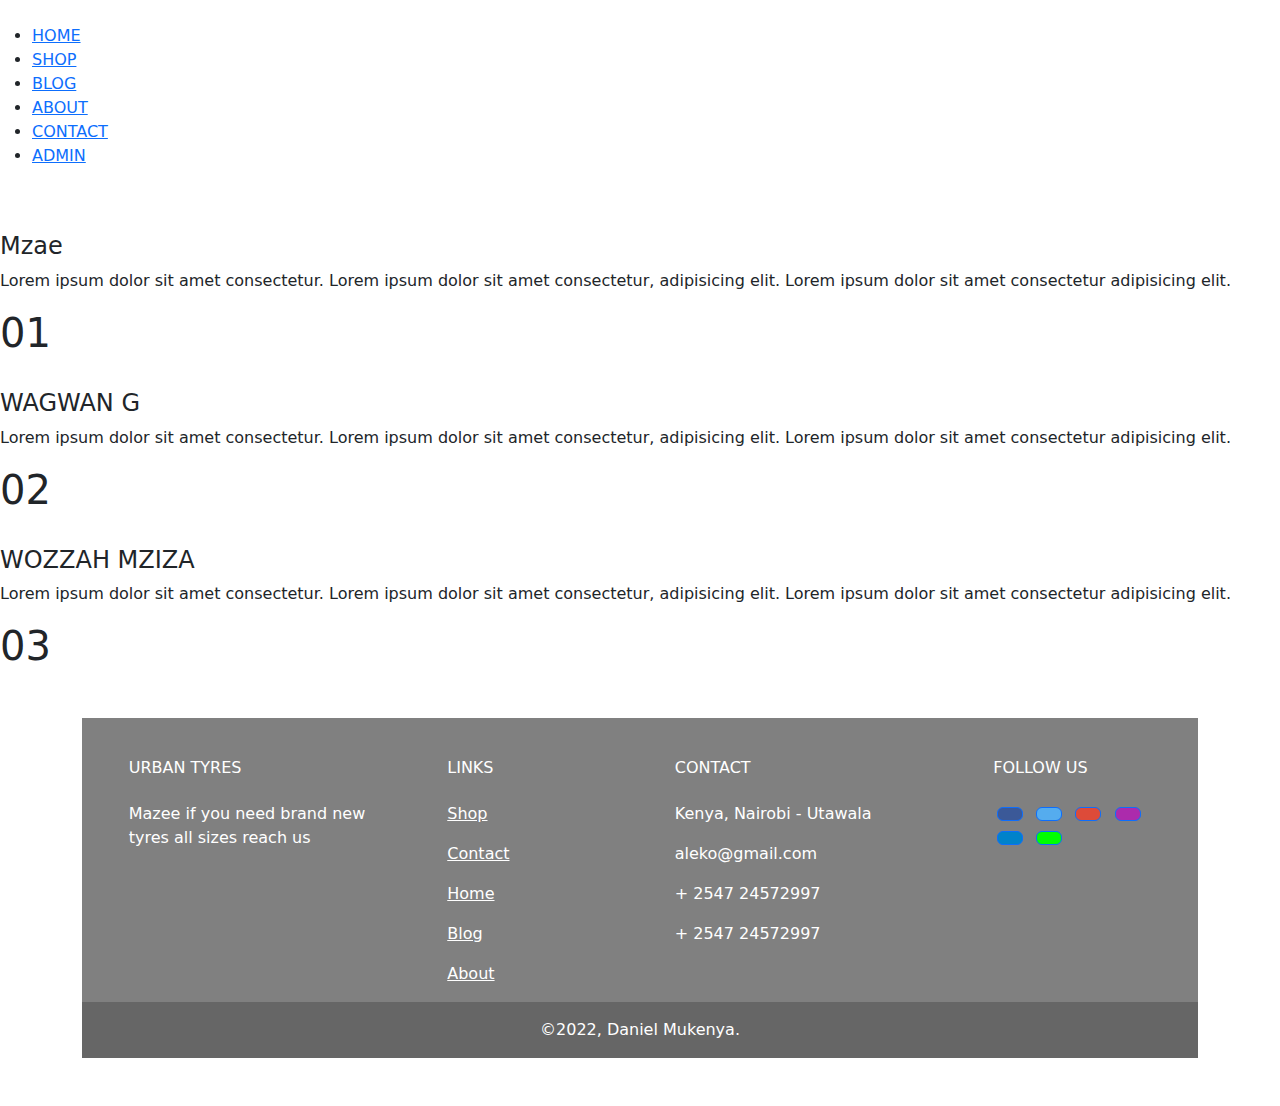
==== about.html @ 0cb62bdb "Ready!!!!!" ====
<!DOCTYPE html>
<html lang="en">
<head>
    <meta charset="UTF-8">
    <meta http-equiv="X-UA-Compatible" content="IE=edge">
    <meta name="viewport" content="width=device-width, initial-scale=1.0">
    <link rel="shortcut icon" href="./IMAGES/ulogo.PNG" type="image/x-icon">
    
    <link rel="stylesheet" href="./CSS/about.css">
    <script src="https://kit.fontawesome.com/1cfb698203.js" crossorigin="anonymous"></script>
<link rel="stylesheet" href="https://cdn.jsdelivr.net/npm/bootstrap@5.2.0/dist/css/bootstrap.min.css">
<link rel="stylesheet" href="https://cdn.jsdelivr.net/npm/bootstrap@5.2.0/dist/js/bootstrap.min.js">
<link rel="stylesheet" href="https://cdn.jsdelivr.net/npm/bootstrap@5.2.0/dist/js/bootstrap.bundle.min.js">
    <title>U.T | ABOUT</title>
</head>
<body>
    <section id="header"> <a href="index.html"> <img src="./IMAGES/ulogo.PNG" class="logo" alt="" width="60px"> </a>
        <div>
            <ul id="navbar">
                <li><a href="home.html">HOME</a></li>
                <li><a href="shop.html">SHOP</a></li>
                <li><a href="blog.html">BLOG</a></li>
                <li><a class="active"  href="about.html">ABOUT</a></li>
                <li><a href="contact.php">CONTACT</a></li>
                <li><a href="./ADMIN/index.php">ADMIN</a></li>
                <a href="#" id="close"><img src="./IMAGES/tinga.png" alt="" width="15px"></a>
            </ul>
        </div>

        <div id="mobile">
            <i id="bar" class="fas fa-outdent"></i>
        </div>
    </section>

    <section id="blog">
        <div class="blog-box">
            <div class="blog-img">
                <img src="./IMAGES/b2.jpg" alt="" width="400px">
            </div>
            <div class="blog-details">
                <h4>Mzae </h4>
                <p>Lorem ipsum dolor sit amet consectetur.
                    Lorem ipsum dolor sit amet consectetur, adipisicing elit.
                    Lorem ipsum dolor sit amet consectetur adipisicing elit.
                </p>
                
                <h1>01</h1>
            </div>
        </div>

        <div class="blog-box">
            <div class="blog-img">
                <img src="./IMAGES/b3.jpg" alt="" width="400px">
            </div>
            <div class="blog-details">
                <h4>WAGWAN G</h4>
                <p>Lorem ipsum dolor sit amet consectetur.
                    Lorem ipsum dolor sit amet consectetur, adipisicing elit.
                    Lorem ipsum dolor sit amet consectetur adipisicing elit.
                </p>
                <h1>02</h1>
            </div>
        </div>

        <div class="blog-box">
            <div class="blog-img">
                <img src="./IMAGES/b4.jpg" alt="" width="400px">
            </div>
            <div class="blog-details">
                <h4>WOZZAH MZIZA</h4>
                <p>Lorem ipsum dolor sit amet consectetur.
                    Lorem ipsum dolor sit amet consectetur, adipisicing elit.
                    Lorem ipsum dolor sit amet consectetur adipisicing elit.
                </p>
                
                <h1>03</h1>
            </div>
        </div>

    </section>

    <div class="container my-5">
        <footer class="text-center text-lg-start text-white" style="background-color: grey">
            <div class="container p-4 pb-0">
                <section class="">
                    <div class="row">
                        <div class="col-md-3 col-lg-3 col-xl-3 mx-auto mt-3">
                            <h6 class="text-uppercase mb-4 font-weight-bold">
                                Urban Tyres
                            </h6>
                            <p>
                                Mazee if you need brand new tyres all sizes reach us
                            </p>
                        </div>


                        <hr class="w-100 clearfix d-md-none" />

                        <!-- Grid column -->
                        <div class="col-md-2 col-lg-2 col-xl-2 mx-auto mt-3">
                            <h6 class="text-uppercase mb-4 font-weight-bold">Links</h6>
                            <p>
                                <a class="text-white" href="./shop.html">Shop</a>
                            </p>
                            <p>
                                <a class="text-white" href="./contact.php">Contact</a>
                            </p>
                            <p>
                                <a class="text-white" href="./home.html">Home</a>
                            </p>
                            <p>
                                <a class="text-white" href="./blog.html">Blog</a>
                            </p>
                            <p>
                                <a class="text-white" href="./about.html">About</a>
                            </p>
                        </div>

                        <hr class="w-100 clearfix d-md-none" />

                        <hr class="w-100 clearfix d-md-none" />

                        <div class="col-md-4 col-lg-3 col-xl-3 mx-auto mt-3">
                            <h6 class="text-uppercase mb-4 font-weight-bold">Contact</h6>
                            <p><i class="fas fa-home mr-3"></i>Kenya, Nairobi - Utawala</p>
                            <p><i class="fas fa-envelope mr-3"></i> aleko@gmail.com</p>
                            <p><i class="fas fa-phone mr-3"></i> + 2547 24572997</p>
                            <p><i class="fas fa-print mr-3"></i> + 2547 24572997</p>
                        </div>

                        <div class="col-md-3 col-lg-2 col-xl-2 mx-auto mt-3">
                            <h6 class="text-uppercase mb-4 font-weight-bold">Follow us</h6>

                            <!-- Facebook -->
                            <a class="btn btn-primary btn-floating m-1" style="background-color: #3b5998" href="#!"
                                role="button"><i class="fab fa-facebook-f"></i></a>

                            <!-- Twitter -->
                            <a class="btn btn-primary btn-floating m-1" style="background-color: #55acee" href="#!"
                                role="button"><i class="fab fa-twitter"></i></a>

                            <!-- Google -->
                            <a class="btn btn-primary btn-floating m-1" style="background-color: #dd4b39" href="#!"
                                role="button"><i class="fab fa-google"></i></a>

                            <!-- Instagram -->
                            <a class="btn btn-primary btn-floating m-1" style="background-color: #ac2bac" href="#!"
                                role="button"><i class="fab fa-instagram"></i></a>

                            <!-- Linkedin -->
                            <a class="btn btn-primary btn-floating m-1" style="background-color: #0082ca" href="#!"
                                role="button"><i class="fab fa-linkedin-in"></i></a>

                            <a class="btn btn-primary btn-floating m-1" style="background-color: #00FF00" href="#!"
                                role="button"><i class="fab fa-whatsapp"></i></a>
                        </div>
                    </div>
                </section>
            </div>
            <div class="text-center p-3" style="background-color: rgba(0, 0, 0, 0.2)">
                &copy;2022, Daniel Mukenya.
            </div>
        </footer>
    </div>
</body>
</html>
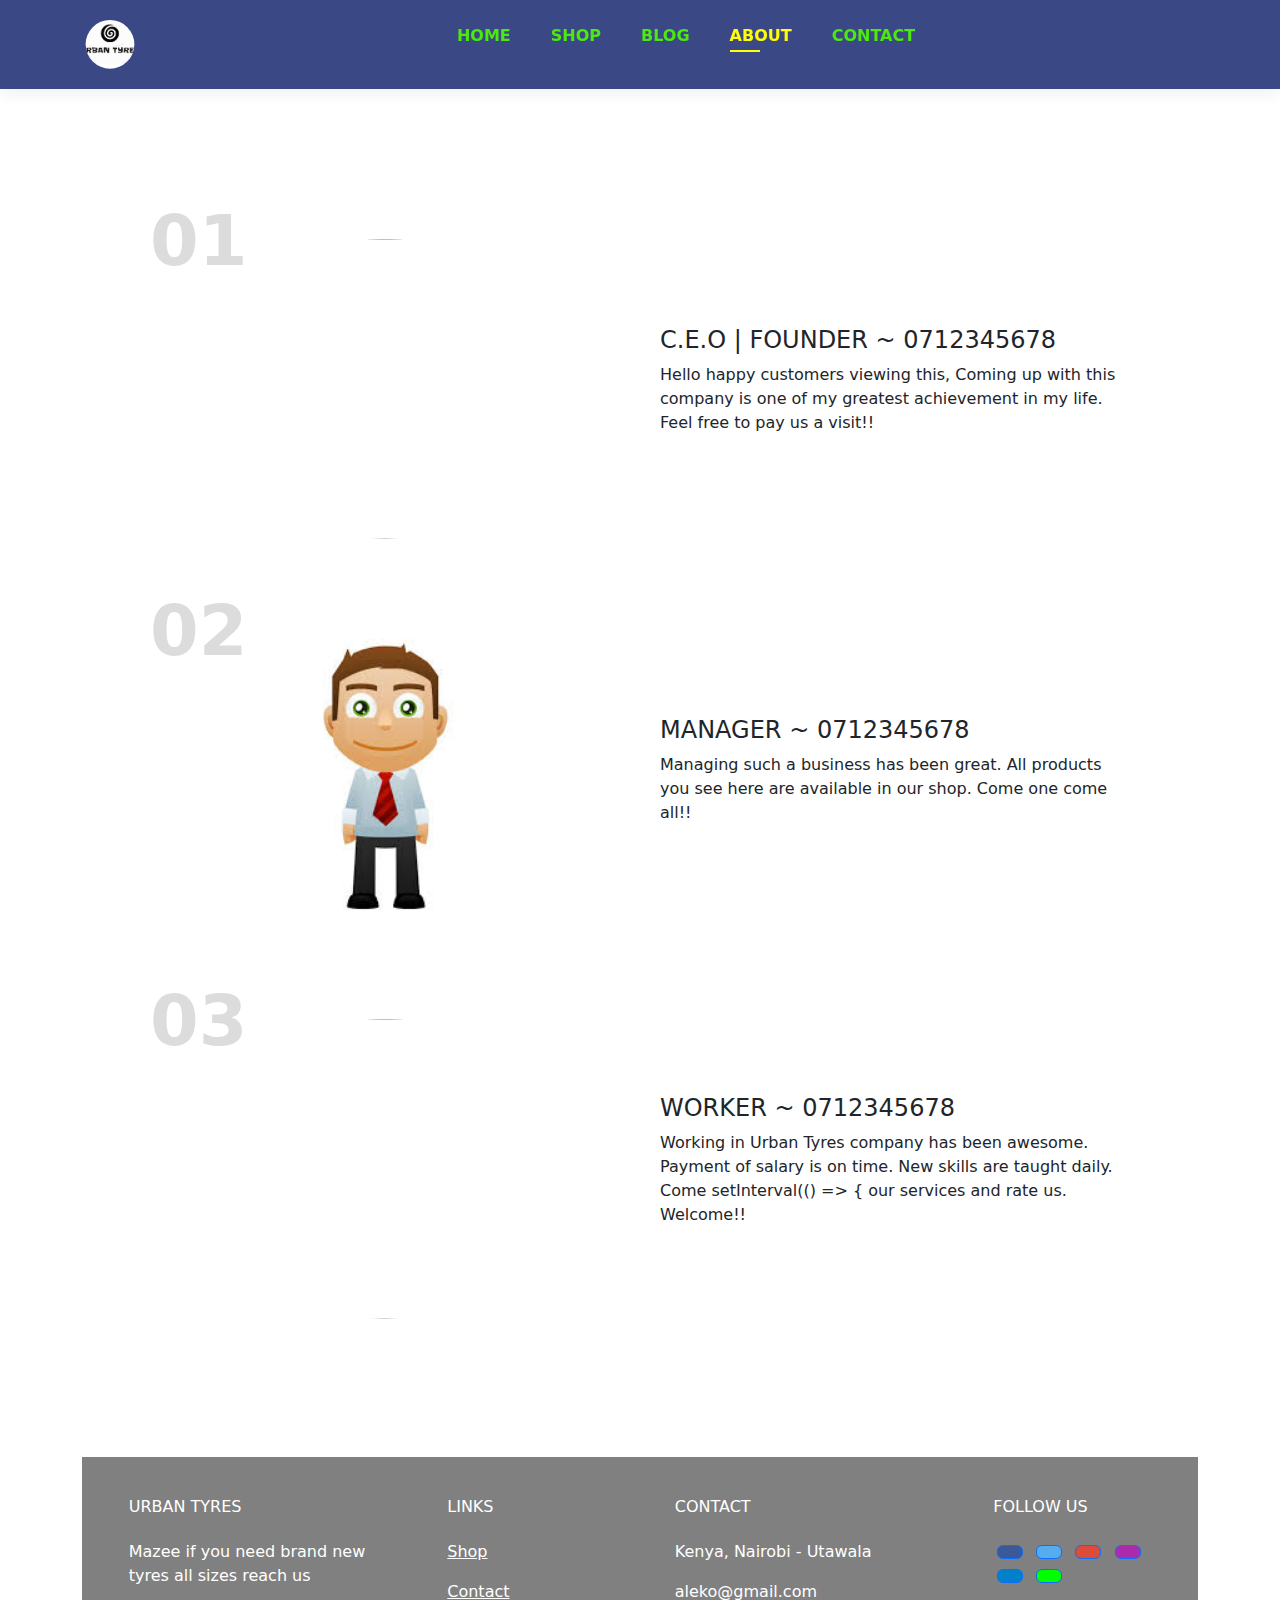
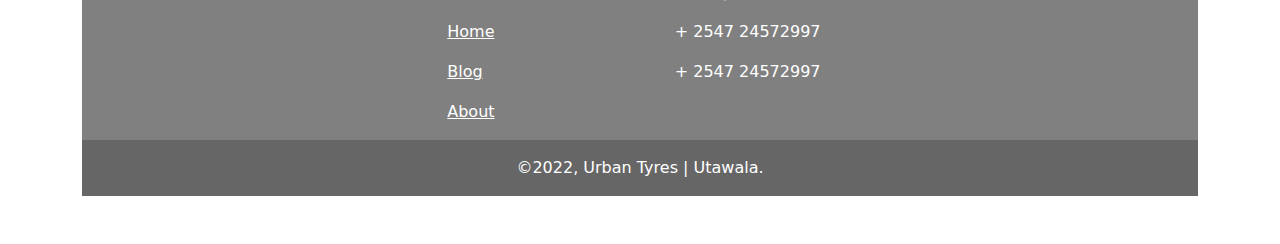
==== commit aa1b32c4: "More" ====
--- a/about.html
+++ b/about.html
@@ -1,18 +1,20 @@
 <!DOCTYPE html>
 <html lang="en">
+
 <head>
     <meta charset="UTF-8">
     <meta http-equiv="X-UA-Compatible" content="IE=edge">
     <meta name="viewport" content="width=device-width, initial-scale=1.0">
     <link rel="shortcut icon" href="./IMAGES/ulogo.PNG" type="image/x-icon">
-    
+
     <link rel="stylesheet" href="./CSS/about.css">
     <script src="https://kit.fontawesome.com/1cfb698203.js" crossorigin="anonymous"></script>
-<link rel="stylesheet" href="https://cdn.jsdelivr.net/npm/bootstrap@5.2.0/dist/css/bootstrap.min.css">
-<link rel="stylesheet" href="https://cdn.jsdelivr.net/npm/bootstrap@5.2.0/dist/js/bootstrap.min.js">
-<link rel="stylesheet" href="https://cdn.jsdelivr.net/npm/bootstrap@5.2.0/dist/js/bootstrap.bundle.min.js">
-    <title>U.T | ABOUT</title>
+    <link rel="stylesheet" href="https://cdn.jsdelivr.net/npm/bootstrap@5.2.0/dist/css/bootstrap.min.css">
+    <link rel="stylesheet" href="https://cdn.jsdelivr.net/npm/bootstrap@5.2.0/dist/js/bootstrap.min.js">
+    <link rel="stylesheet" href="https://cdn.jsdelivr.net/npm/bootstrap@5.2.0/dist/js/bootstrap.bundle.min.js">
+    <title>Urban | About</title>
 </head>
+
 <body>
     <section id="header"> <a href="index.html"> <img src="./IMAGES/ulogo.PNG" class="logo" alt="" width="60px"> </a>
         <div>
@@ -20,9 +22,8 @@
                 <li><a href="home.html">HOME</a></li>
                 <li><a href="shop.html">SHOP</a></li>
                 <li><a href="blog.html">BLOG</a></li>
-                <li><a class="active"  href="about.html">ABOUT</a></li>
+                <li><a class="active" href="about.html">ABOUT</a></li>
                 <li><a href="contact.php">CONTACT</a></li>
-                <li><a href="./ADMIN/index.php">ADMIN</a></li>
                 <a href="#" id="close"><img src="./IMAGES/tinga.png" alt="" width="15px"></a>
             </ul>
         </div>
@@ -35,28 +36,26 @@
     <section id="blog">
         <div class="blog-box">
             <div class="blog-img">
-                <img src="./IMAGES/b2.jpg" alt="" width="400px">
+                <img src="./IMAGES/boss.png" alt="" width="400px">
             </div>
             <div class="blog-details">
-                <h4>Mzae </h4>
-                <p>Lorem ipsum dolor sit amet consectetur.
-                    Lorem ipsum dolor sit amet consectetur, adipisicing elit.
-                    Lorem ipsum dolor sit amet consectetur adipisicing elit.
+                <h4>C.E.O | FOUNDER ~ 0712345678 </h4>
+                <p>Hello happy customers viewing this, Coming up with this
+                    company is one of my greatest achievement in my life.
+                    Feel free to pay us a visit!!
                 </p>
-                
                 <h1>01</h1>
             </div>
         </div>
 
         <div class="blog-box">
             <div class="blog-img">
-                <img src="./IMAGES/b3.jpg" alt="" width="400px">
+                <img src="./IMAGES/aleko.jpg" alt="" width="400px">
             </div>
             <div class="blog-details">
-                <h4>WAGWAN G</h4>
-                <p>Lorem ipsum dolor sit amet consectetur.
-                    Lorem ipsum dolor sit amet consectetur, adipisicing elit.
-                    Lorem ipsum dolor sit amet consectetur adipisicing elit.
+                <h4>MANAGER ~ 0712345678</h4>
+                <p>Managing such a business has been great. All products 
+                    you see here are available in our shop. Come one come all!!
                 </p>
                 <h1>02</h1>
             </div>
@@ -64,15 +63,15 @@
 
         <div class="blog-box">
             <div class="blog-img">
-                <img src="./IMAGES/b4.jpg" alt="" width="400px">
+                <img src="./IMAGES/worker.png" alt="" width="400px">
             </div>
             <div class="blog-details">
-                <h4>WOZZAH MZIZA</h4>
-                <p>Lorem ipsum dolor sit amet consectetur.
-                    Lorem ipsum dolor sit amet consectetur, adipisicing elit.
-                    Lorem ipsum dolor sit amet consectetur adipisicing elit.
+                <h4>WORKER ~ 0712345678</h4>
+                <p>Working in Urban Tyres company has been awesome. Payment of 
+                    salary is on time. New skills are taught daily. Come setInterval(() => {
+                        our services and rate us. Welcome!!
                 </p>
-                
+
                 <h1>03</h1>
             </div>
         </div>
@@ -158,9 +157,10 @@
                 </section>
             </div>
             <div class="text-center p-3" style="background-color: rgba(0, 0, 0, 0.2)">
-                &copy;2022, Daniel Mukenya.
+                &copy;2022,  Urban Tyres | Utawala.
             </div>
         </footer>
     </div>
 </body>
+
 </html>--- a/CSS/about.css
+++ b/CSS/about.css
@@ -0,0 +1,128 @@
+*{
+    margin: 0;
+    padding: 0;
+    box-sizing: border-box;
+}
+
+body{
+    background-color: rgb(226, 218, 216);
+}
+
+#header {
+    display: flex;
+    align-items:center;
+    justify-content: space-between;
+    padding: 20px 80px;
+    background-color: #3a4886;
+    box-shadow: 0 5px 15px rgb(0, 0, 0, 0.06);
+    z-index:999;
+    position: sticky;
+    top: 0;
+    left: 0;
+
+}
+
+#navbar {
+    display: flex;
+    align-items: center;
+    justify-content: center;
+}
+
+#navbar li {
+    list-style: none;
+    padding: 0 20px;
+    position: relative;
+}
+
+#navbar li a {
+    text-decoration: none;
+    font-size: 16px;
+    font-weight:bolder;
+    color: rgb(75, 233, 13);
+    transition: 0.2s ease;
+}
+
+#navbar li a:hover,
+#navbar li a.active {
+    color: yellow;
+}
+
+#navbar li a.active::after,
+#navbar li a:hover::after {
+    content: "";
+    width: 30%;
+    height:2px;
+    background: yellow;
+    position: absolute;
+    bottom: -4px;
+    left: 20px;
+}
+
+.logo {
+    clip-path:circle();
+}
+
+#blog {
+    padding: 150px 150px 0 150px;
+}
+
+#blog .blog-box {
+    display: flex;
+    align-items: center;
+    width: 100%;
+    position: relative;
+    padding-bottom: 90px;
+}
+
+#blog .blog-img {
+    width: 50%;
+    margin-right: 40px;
+}
+
+#blog img{
+    width: 100%;
+    height: 300px;
+    object-fit: contain;
+    clip-path: circle();
+}
+
+#blog .blog-details {
+    width: 50%;
+}
+
+#blog .blog-details a {
+    text-decoration: none;
+    font-size: 11px;
+    color: rgb(15, 68, 182);
+    font-weight: 700;
+    position: relative;
+    transition: 0.3s;
+}
+
+#blog .blog-details a::after {
+    content: "";
+    width: 50%;
+    height: 1px;
+    background-color: black;
+    position: absolute;
+    top: 4px;
+    right: -60px;
+}
+
+#blog .blog-details a:hover {
+    color: rgb(228, 30, 73);
+}
+
+#blog .blog-details a:hover::after {
+    color: rgb(228, 30, 73);
+}
+
+#blog .blog-box h1{
+    position: absolute;
+    top: -40px;
+    left: 0;
+    font-size: 70px;
+    font-weight: 700;
+    color:gainsboro;
+    z-index: -9;
+}
